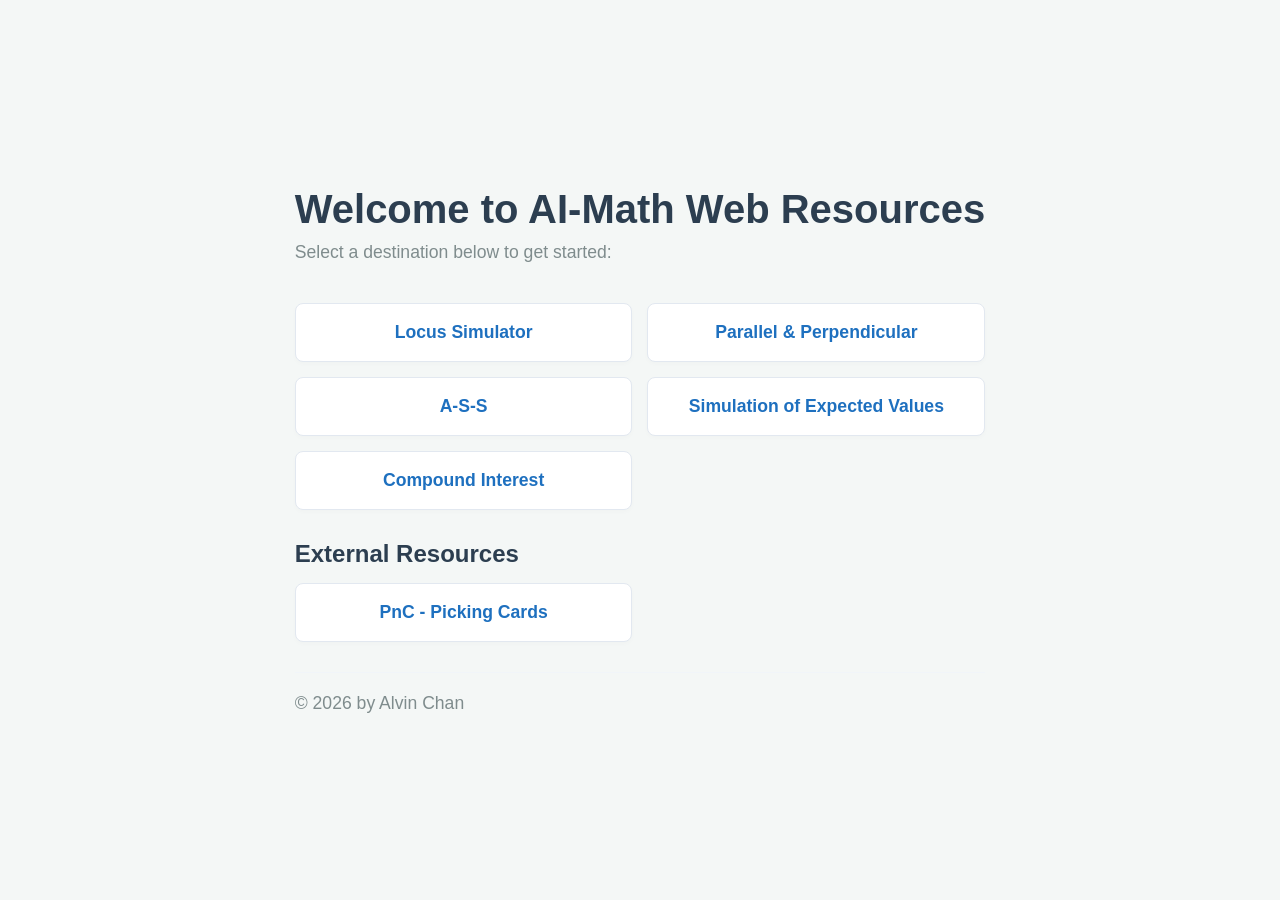
==== index.html @ 7c86d3e5 "Update index.html" ====
<!DOCTYPE html>
<html lang="en">
<head>
    <meta charset="UTF-8">
    <meta name="viewport" content="width=device-width, initial-scale=1.0">
    <title>AI Math - Web Portal</title>
    <link rel="stylesheet" href="style.css">
</head>
<body>
    <div class="card">
        <header>
            <h1>Welcome to AI-Math Web Resources</h1>
            <p>Select a destination below to get started:</p>
        </header>

        <main class="doorway-grid">
            <a href="Geometry/dse_locus.html" class="door-link">Locus Simulator</a>
            <a href="Geometry/parallel_and_perpendicular.html" class="door-link">Parallel & Perpendicular</a>
            <a href="Geometry/s-s-a.html" class="door-link">A-S-S</a>
            <a href="Statistics/fair_dice.html" class="door-link">Simulation of Expected Values</a>
            <a href="Algebra/compound_interest.html" class="door-link">Compound Interest</a>
        </main>
            <h2>External Resources</h2>
        <main class="doorway-grid">
            <a href="https://m.geogebra.hk/ai/permutations-combinations.html" class="door-link">PnC - Picking Cards</a>
        </main>
        <footer>
            <p>&copy; 2026 by Alvin Chan</p>
        </footer>
    </div>
</body>
</html>
---- style.css ----
* {
            box-sizing: border-box;
            margin: 0;
            padding: 0;
        }

        body {
            font-family: -apple-system, BlinkMacSystemFont, "Segoe UI", Roboto, Helvetica, Arial, sans-serif;
            background-color: #f4f7f6;
            color: #333;
            display: flex;
            justify-content: center;
            align-items: center;
            min-height: 100vh;
            padding: 20px;
        }

        .container {
            max-width: 600px;
            width: 100%;
            text-align: center;
        }

        header {
            margin-bottom: 40px;
            justify-content: center;
            align-items: center;
        }

        h1 {
            font-size: 2.5rem;
            color: #2c3e50;
            margin-bottom: 10px;
        }

        p {
            color: #7f8c8d;
            font-size: 1.1rem;
        }

        h2 { color: #2c3e50; margin-bottom: 15px; }
        #container {
            background: white;
            padding: 25px;
            border-radius: 12px;
            box-shadow: 0 8px 24px rgba(0,0,0,0.1);
            text-align: center;
            width: 650px;
        }

        /* The Grid ONLY contains the links now */
        .doorway-grid {
            display: grid;
            grid-template-columns: 1fr;
            gap: 15px;
            margin-bottom: 30px;
        }

        /* 2 equal columns on screens wider than mobile */
        @media (min-width: 480px) {
            .doorway-grid {
                grid-template-columns: repeat(2, 1fr);
            }
        }

        .door-link {
            display: flex;
            align-items: center;
            justify-content: center;
            padding: 18px 10px;
            background-color: #ffffff;
            color: #1e70bf;
            text-decoration: none;
            border-radius: 8px;
            font-weight: bold;
            font-size: 1.1rem;
            box-shadow: 0 2px 5px rgba(0, 0, 0, 0.02);
            transition: all 0.2s ease-in-out;
            border: 1px solid #e2e8f0;
        }

        .door-link:hover {
            background-color: #1e70bf;
            color: #ffffff;
            transform: translateY(-2px);
            box-shadow: 0 5px 12px rgba(30, 112, 191, 0.2);
        }

        /* Footer sits safely below the grid */
        footer {
            font-size: 0.9rem;
            color: #94a3b8;
            border-top: 1px solid #f1f5f9;
            padding-top: 20px;
        }

        canvas { border: 2px solid #2c3e50; border-radius: 4px; background-color: #ffffff; cursor: crosshair; }
        .controls {
            display: grid;
            grid-template-columns: repeat(2, 1fr);
            gap: 12px;
            margin-top: 20px;
        }
        button {
            padding: 12px;
            border: none;
            border-radius: 6px;
            background-color: #3498db;
            color: white;
            font-weight: 600;
            cursor: pointer;
            transition: background-color 0.2s, transform 0.1s;
        }
        button:hover { background-color: #2980b9; }
        button:active { transform: scale(0.98); }
        .toggle-btn { background-color: #27ae60; grid-column: span 2; }
        .toggle-btn.active { background-color: #e67e22; }
        .pause-btn { background-color: #e74c3c; grid-column: span 2; }
        .pause-btn.active { background-color: #f39c12; }
        .clear-btn { background-color: #7f8c8d; grid-column: span 2; }
        .parabola-btn { background-color: #9b59b6; }
        #description {
            margin: 15px 0;
            min-height: 45px;
            color: #576574;
            font-weight: 500;
            font-style: italic;
        }
        .container {
            display: flex;
            gap: 30px;
            background: white;
            padding: 20px;
            border-radius: 12px;
            box-shadow: 0 4px 15px rgba(0,0,0,0.1);
            max-width: 900px;
            flex-wrap: wrap;
            justify-content: center;
        }
        canvas {
            background-color: #ffffff;
            border: 2px solid #bdc3c7;
            border-radius: 8px;
            cursor: grab;
        }
        canvas:active {
            cursor: grabbing;
        }
        .controls {
            display: flex;
            flex-direction: column;
            gap: 20px;
            min-width: 250px;
        }
        .panel {
            background: #ecf0f1;
            padding: 15px;
            border-radius: 8px;
        }
        .instructions {
            font-size: 14px;
            color: #555;
            line-height: 1.5;
        }
        .math {
            font-size: 18px;
            color: #2c3e50;
        }
        .math span.blue { color: #2980b9; font-weight: bold; }
        .math span.red { color: #c0392b; font-weight: bold; }
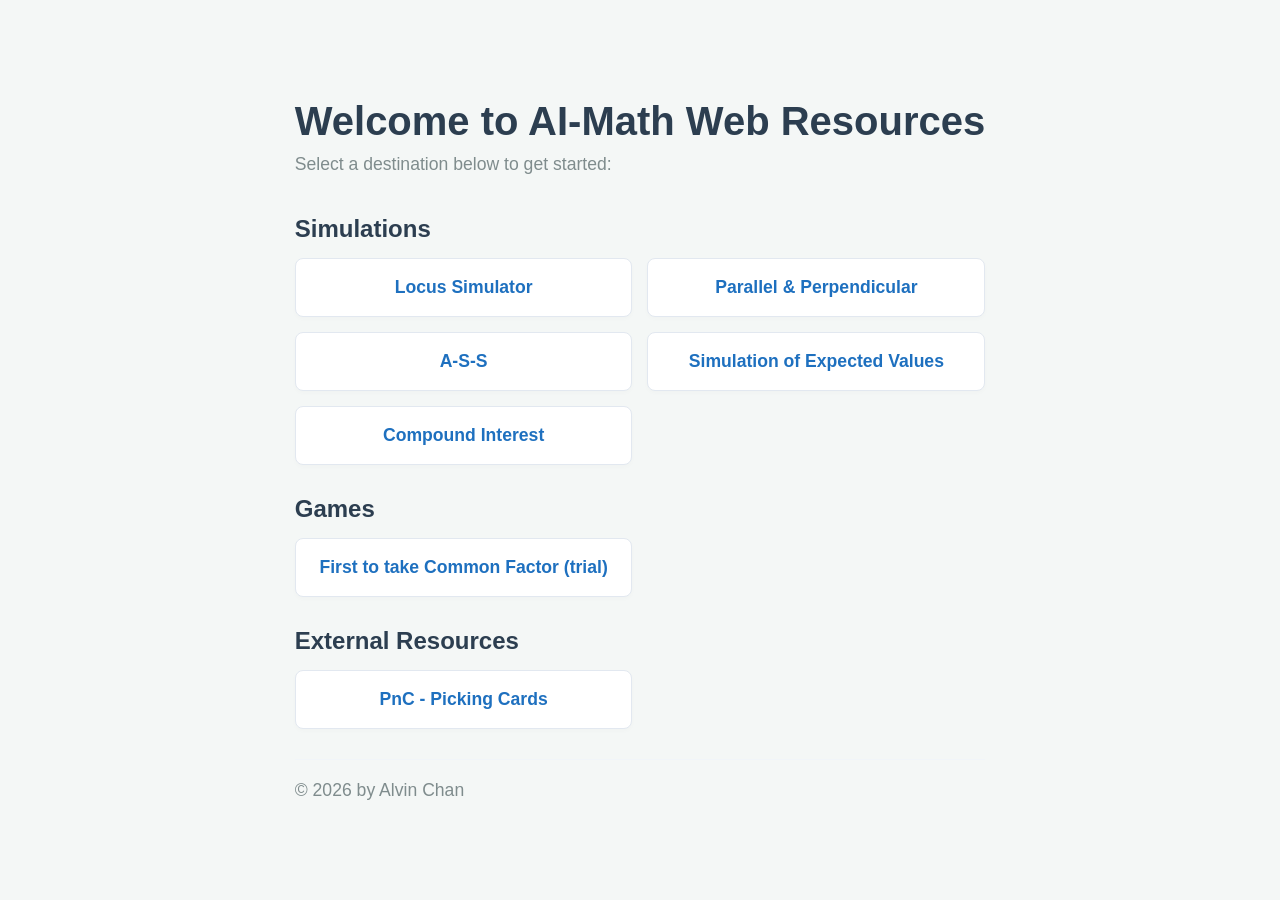
==== commit 1da80bc3: "Update index.html to include Games section" ====
--- a/index.html
+++ b/index.html
@@ -12,13 +12,17 @@
             <h1>Welcome to AI-Math Web Resources</h1>
             <p>Select a destination below to get started:</p>
         </header>
-
+            <h2>Simulations</h2>
         <main class="doorway-grid">
             <a href="Geometry/dse_locus.html" class="door-link">Locus Simulator</a>
             <a href="Geometry/parallel_and_perpendicular.html" class="door-link">Parallel & Perpendicular</a>
             <a href="Geometry/s-s-a.html" class="door-link">A-S-S</a>
             <a href="Statistics/fair_dice.html" class="door-link">Simulation of Expected Values</a>
             <a href="Algebra/compound_interest.html" class="door-link">Compound Interest</a>
+        </main>
+            <h2>Games</h2>
+        <main class="doorway-grid">
+            <a href="first_to_take_common_factor.html" class="door-link">First to take Common Factor (trial)</a>
         </main>
             <h2>External Resources</h2>
         <main class="doorway-grid">
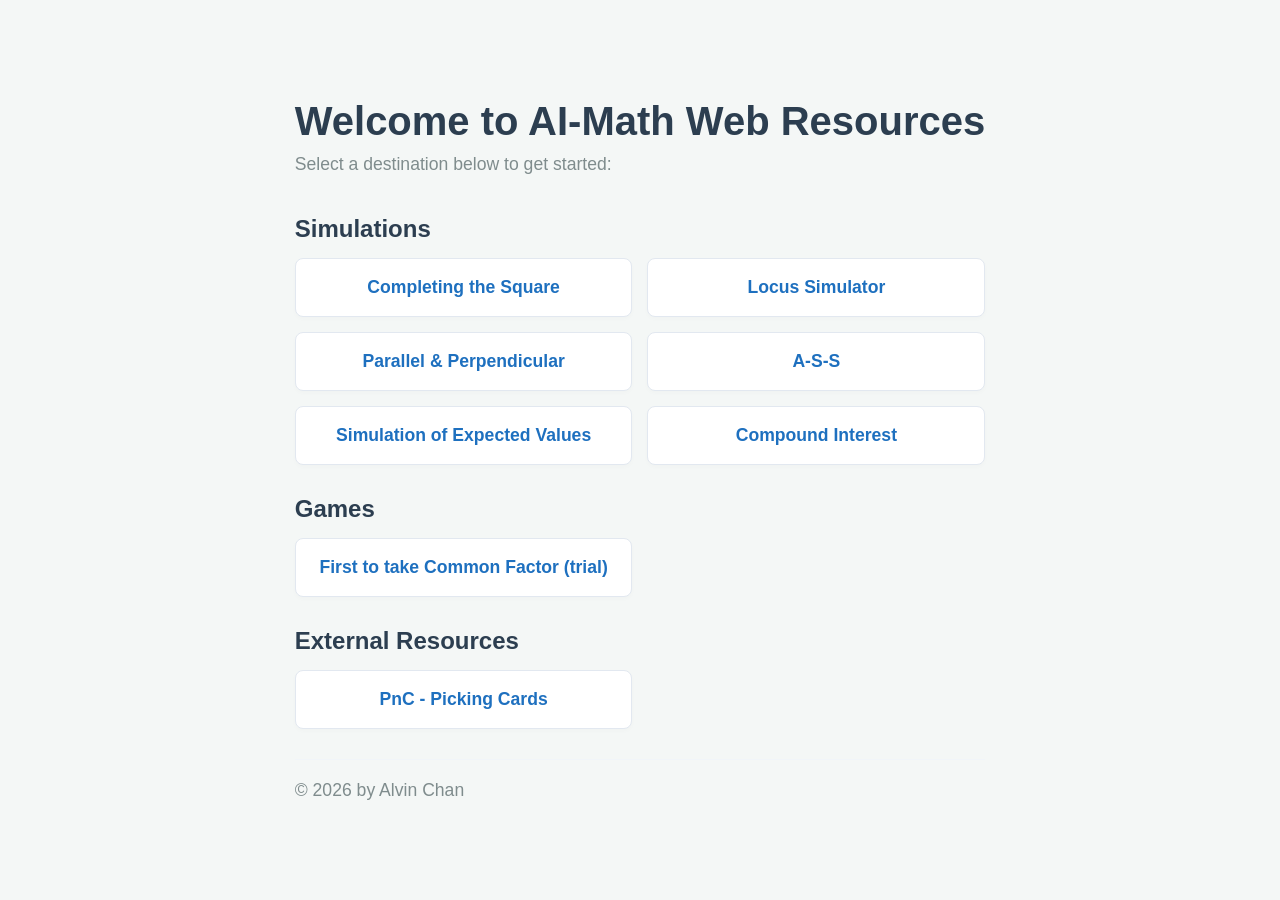
==== commit 69449b8a: "Update index.html" ====
--- a/index.html
+++ b/index.html
@@ -14,6 +14,7 @@
         </header>
             <h2>Simulations</h2>
         <main class="doorway-grid">
+            <a href="Algebra/completing_the_square.html" class="door-link">Completing the Square</a>
             <a href="Geometry/dse_locus.html" class="door-link">Locus Simulator</a>
             <a href="Geometry/parallel_and_perpendicular.html" class="door-link">Parallel & Perpendicular</a>
             <a href="Geometry/s-s-a.html" class="door-link">A-S-S</a>
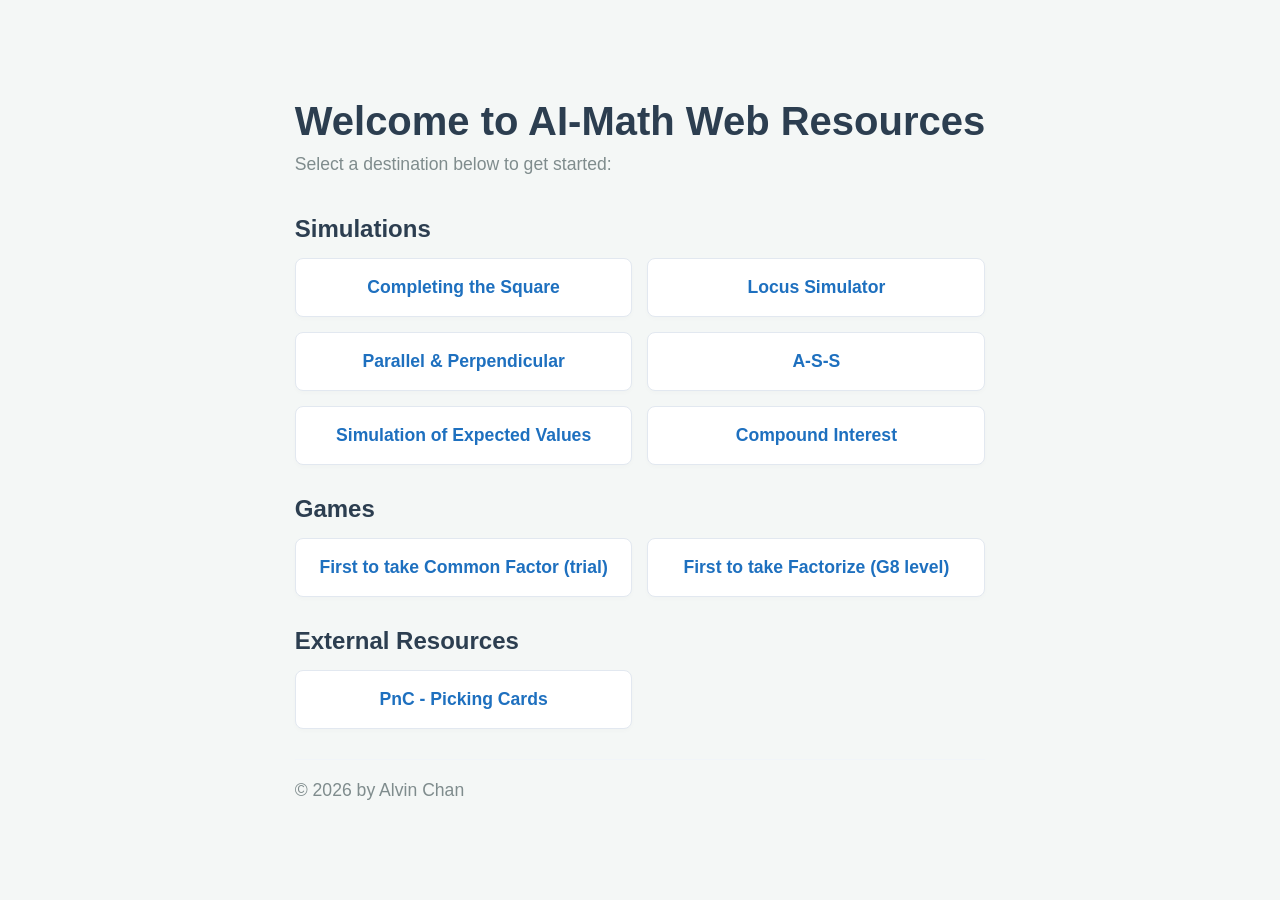
==== commit 4f2856bc: "Update index.html" ====
--- a/index.html
+++ b/index.html
@@ -24,6 +24,7 @@
             <h2>Games</h2>
         <main class="doorway-grid">
             <a href="first_to_take_common_factor.html" class="door-link">First to take Common Factor (trial)</a>
+            <a href="first_to_take_common_factor.html" class="door-link">First to take Factorize (G8 level)</a>
         </main>
             <h2>External Resources</h2>
         <main class="doorway-grid">
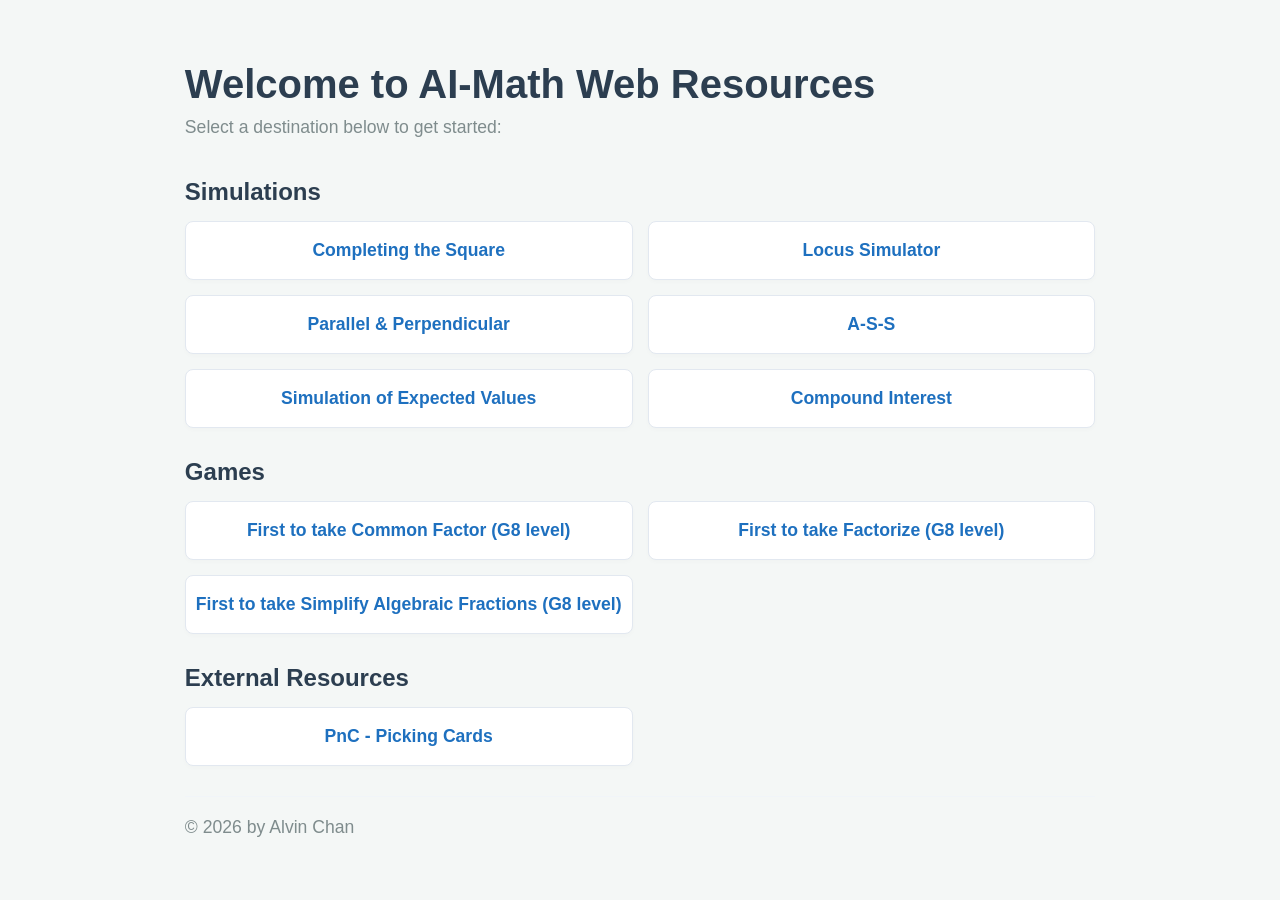
==== commit 8a0683c0: "Update index.html" ====
--- a/index.html
+++ b/index.html
@@ -23,8 +23,9 @@
         </main>
             <h2>Games</h2>
         <main class="doorway-grid">
-            <a href="first_to_take_common_factor.html" class="door-link">First to take Common Factor (trial)</a>
-            <a href="first_to_take_common_factor.html" class="door-link">First to take Factorize (G8 level)</a>
+            <a href="first_to_take_common_factor.html" class="door-link">First to take Common Factor (G8 level)</a>
+            <a href="first_to_factorize_identities.html" class="door-link">First to take Factorize (G8 level)</a>
+            <a href="first_to_simplify_algebraic_fractions.html" class="door-link">First to take Simplify Algebraic Fractions (G8 level)</a>
         </main>
             <h2>External Resources</h2>
         <main class="doorway-grid">
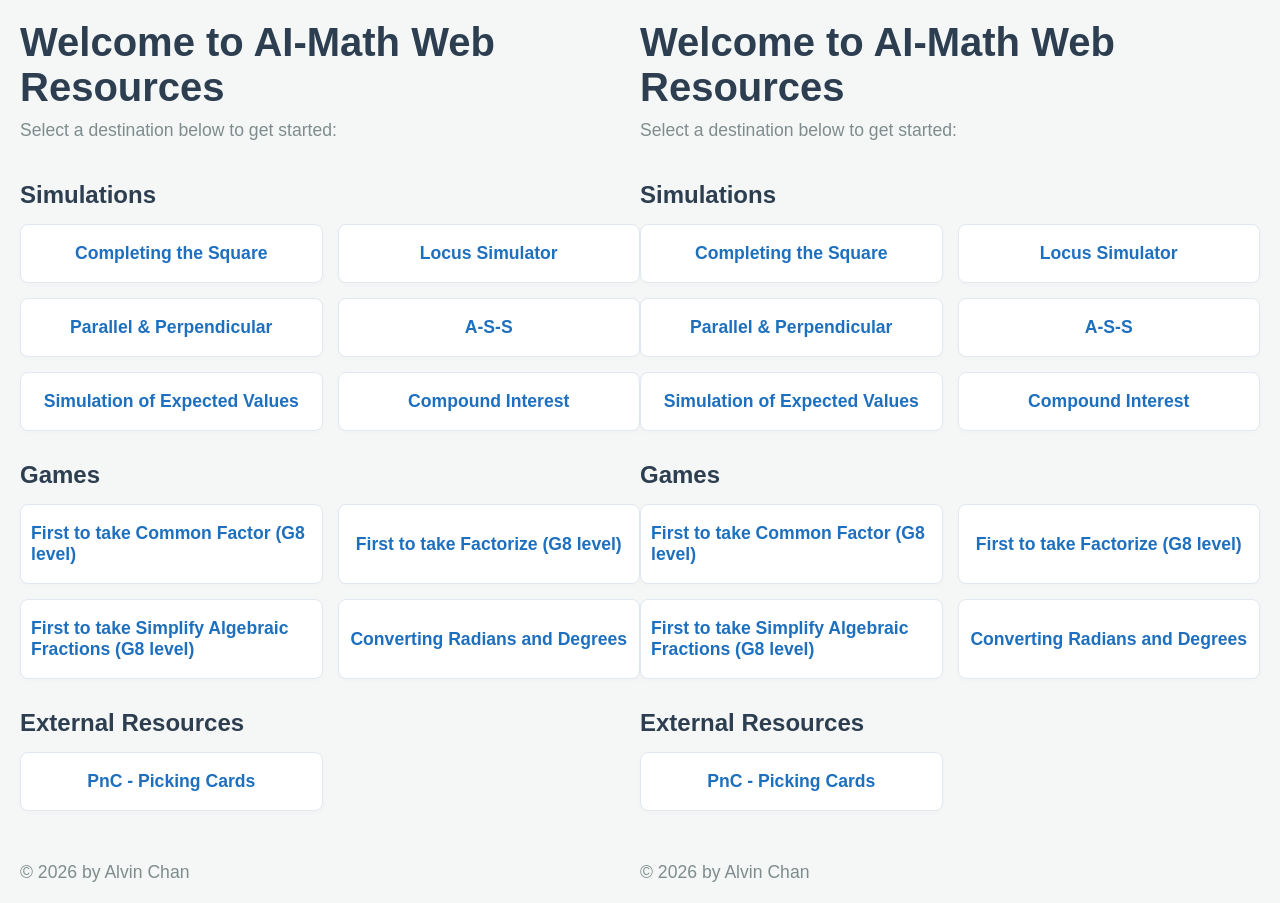
==== commit 54ad7b22: "Update index.html Add game" ====
--- a/index.html
+++ b/index.html
@@ -23,9 +23,10 @@
         </main>
             <h2>Games</h2>
         <main class="doorway-grid">
-            <a href="first_to_take_common_factor.html" class="door-link">First to take Common Factor (G8 level)</a>
-            <a href="first_to_factorize_identities.html" class="door-link">First to take Factorize (G8 level)</a>
-            <a href="first_to_simplify_algebraic_fractions.html" class="door-link">First to take Simplify Algebraic Fractions (G8 level)</a>
+            <a href="Games/first_to_take_common_factor.html" class="door-link">First to take Common Factor (G8 level)</a>
+            <a href="Games/first_to_factorize_identities.html" class="door-link">First to take Factorize (G8 level)</a>
+            <a href="Games/first_to_simplify_algebraic_fractions.html" class="door-link">First to take Simplify Algebraic Fractions (G8 level)</a>
+            <a href="Games/degree_to_radian_game.html" class="door-link">Converting Radians and Degrees</a>
         </main>
             <h2>External Resources</h2>
         <main class="doorway-grid">
@@ -37,3 +38,43 @@
     </div>
 </body>
 </html>
+<!DOCTYPE html>
+<html lang="en">
+<head>
+    <meta charset="UTF-8">
+    <meta name="viewport" content="width=device-width, initial-scale=1.0">
+    <title>AI Math - Web Portal</title>
+    <link rel="stylesheet" href="style.css">
+</head>
+<body>
+    <div class="card">
+        <header>
+            <h1>Welcome to AI-Math Web Resources</h1>
+            <p>Select a destination below to get started:</p>
+        </header>
+            <h2>Simulations</h2>
+        <main class="doorway-grid">
+            <a href="Algebra/completing_the_square.html" class="door-link">Completing the Square</a>
+            <a href="Geometry/dse_locus.html" class="door-link">Locus Simulator</a>
+            <a href="Geometry/parallel_and_perpendicular.html" class="door-link">Parallel & Perpendicular</a>
+            <a href="Geometry/s-s-a.html" class="door-link">A-S-S</a>
+            <a href="Statistics/fair_dice.html" class="door-link">Simulation of Expected Values</a>
+            <a href="Algebra/compound_interest.html" class="door-link">Compound Interest</a>
+        </main>
+            <h2>Games</h2>
+        <main class="doorway-grid">
+            <a href="Games/first_to_take_common_factor.html" class="door-link">First to take Common Factor (G8 level)</a>
+            <a href="Games/first_to_factorize_identities.html" class="door-link">First to take Factorize (G8 level)</a>
+            <a href="Games/first_to_simplify_algebraic_fractions.html" class="door-link">First to take Simplify Algebraic Fractions (G8 level)</a>
+            <a href="Games/degree_to_radian_game.html" class="door-link">Converting Radians and Degrees</a>
+        </main>
+            <h2>External Resources</h2>
+        <main class="doorway-grid">
+            <a href="https://m.geogebra.hk/ai/permutations-combinations.html" class="door-link">PnC - Picking Cards</a>
+        </main>
+        <footer>
+            <p>&copy; 2026 by Alvin Chan</p>
+        </footer>
+    </div>
+</body>
+</html>
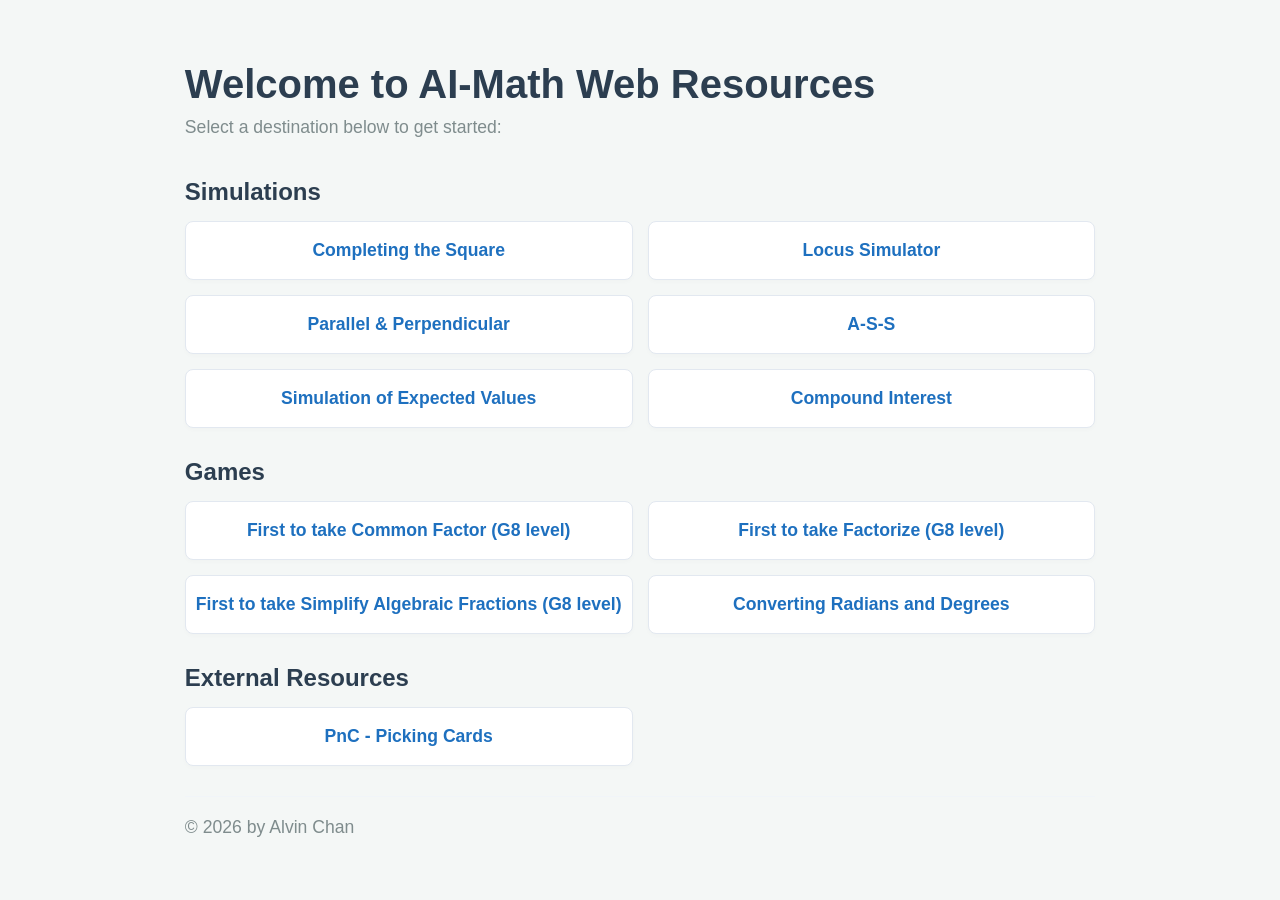
==== commit 8a944b75: "Update index.html" ====
--- a/index.html
+++ b/index.html
@@ -23,10 +23,10 @@
         </main>
             <h2>Games</h2>
         <main class="doorway-grid">
-            <a href="Games/first_to_take_common_factor.html" class="door-link">First to take Common Factor (G8 level)</a>
-            <a href="Games/first_to_factorize_identities.html" class="door-link">First to take Factorize (G8 level)</a>
-            <a href="Games/first_to_simplify_algebraic_fractions.html" class="door-link">First to take Simplify Algebraic Fractions (G8 level)</a>
-            <a href="Games/degree_to_radian_game.html" class="door-link">Converting Radians and Degrees</a>
+            <a href="first_to_take_common_factor.html" class="door-link">First to take Common Factor (G8 level)</a>
+            <a href="first_to_factorize_identities.html" class="door-link">First to take Factorize (G8 level)</a>
+            <a href="first_to_simplify_algebraic_fractions.html" class="door-link">First to take Simplify Algebraic Fractions (G8 level)</a>
+            <a href="degree_to_radian_game.html" class="door-link">Converting Radians and Degrees</a>
         </main>
             <h2>External Resources</h2>
         <main class="doorway-grid">
@@ -38,43 +38,3 @@
     </div>
 </body>
 </html>
-<!DOCTYPE html>
-<html lang="en">
-<head>
-    <meta charset="UTF-8">
-    <meta name="viewport" content="width=device-width, initial-scale=1.0">
-    <title>AI Math - Web Portal</title>
-    <link rel="stylesheet" href="style.css">
-</head>
-<body>
-    <div class="card">
-        <header>
-            <h1>Welcome to AI-Math Web Resources</h1>
-            <p>Select a destination below to get started:</p>
-        </header>
-            <h2>Simulations</h2>
-        <main class="doorway-grid">
-            <a href="Algebra/completing_the_square.html" class="door-link">Completing the Square</a>
-            <a href="Geometry/dse_locus.html" class="door-link">Locus Simulator</a>
-            <a href="Geometry/parallel_and_perpendicular.html" class="door-link">Parallel & Perpendicular</a>
-            <a href="Geometry/s-s-a.html" class="door-link">A-S-S</a>
-            <a href="Statistics/fair_dice.html" class="door-link">Simulation of Expected Values</a>
-            <a href="Algebra/compound_interest.html" class="door-link">Compound Interest</a>
-        </main>
-            <h2>Games</h2>
-        <main class="doorway-grid">
-            <a href="Games/first_to_take_common_factor.html" class="door-link">First to take Common Factor (G8 level)</a>
-            <a href="Games/first_to_factorize_identities.html" class="door-link">First to take Factorize (G8 level)</a>
-            <a href="Games/first_to_simplify_algebraic_fractions.html" class="door-link">First to take Simplify Algebraic Fractions (G8 level)</a>
-            <a href="Games/degree_to_radian_game.html" class="door-link">Converting Radians and Degrees</a>
-        </main>
-            <h2>External Resources</h2>
-        <main class="doorway-grid">
-            <a href="https://m.geogebra.hk/ai/permutations-combinations.html" class="door-link">PnC - Picking Cards</a>
-        </main>
-        <footer>
-            <p>&copy; 2026 by Alvin Chan</p>
-        </footer>
-    </div>
-</body>
-</html>
